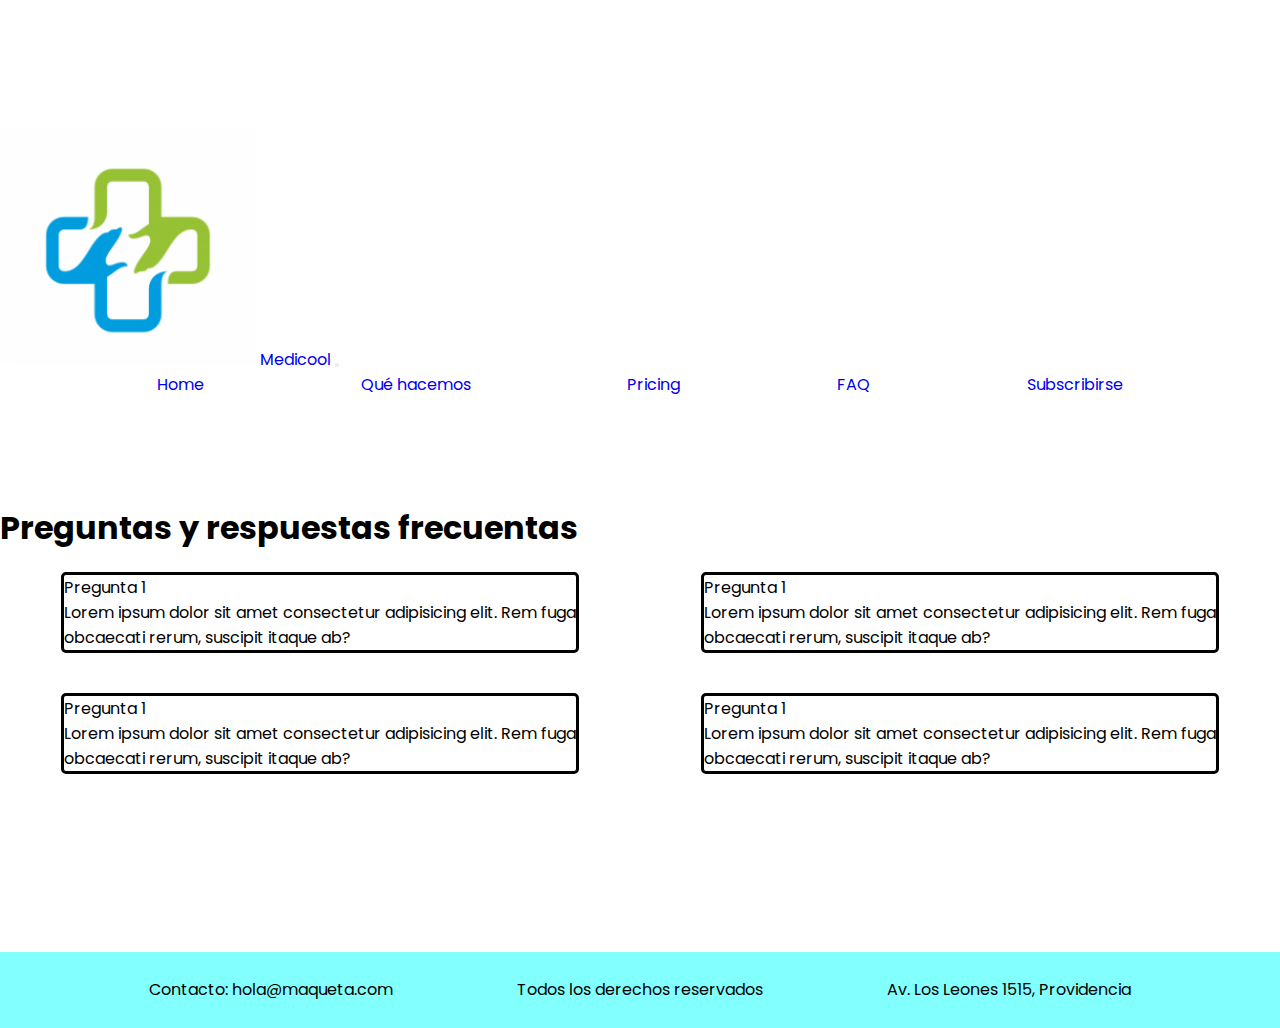
==== sections/faq.html @ ee6306c1 "index animado + media query" ====
<!DOCTYPE html>
<html lang="en">
<head>
    <meta charset="UTF-8">
    <meta http-equiv="X-UA-Compatible" content="IE=edge">
    <meta name="viewport" content="width=device-width, initial-scale=1">
    <link href="https://cdn.jsdelivr.net/npm/bootstrap@5.2.1/dist/css/bootstrap.min.css" rel="stylesheet" integrity="sha384-iYQeCzEYFbKjA/T2uDLTpkwGzCiq6soy8tYaI1GyVh/UjpbCx/TYkiZhlZB6+fzT" crossorigin="anonymous">
    <link rel="stylesheet" href="../css/style.css">
    <title>Medpro</title>
</head>
<body>
    <header>
        <nav class="navbar  navbar-expand-lg fixed-top">
            <div class="container">
              <a class="navbar-brand" href="#">
                <img class="logotipo" src="../img/logo.png" alt="logo" class="d-inline-block align-text-top">
                Medicool
              </a>

              <button class="navbar-toggler" type="button" data-bs-toggle="collapse" data-bs-target="#navbarNav" aria-controls="navbarNav" aria-expanded="false" aria-label="Toggle navigation">
                <span class="navbar-toggler-icon"></span>
              </button>

              <ul class="collapse navbar-collapse navbar-nav nav-fill" id="navbarNav">
                
                  <li class="nav-item">
                    <a class="nav-link" href="../index.html">Home</a>
                  </li>
                  <li class="nav-item">
                    <a class="nav-link" href="features.html">Qué hacemos</a>
                  </li>
                  <li class="nav-item">
                    <a class="nav-link" href="pricing.html">Pricing</a>
                  </li>
                  <li class="nav-item">
                    <a class="nav-link active" href="faq.html">FAQ</a>
                  </li>
                  <li class="nav-item">
                    <a class="nav-link" href="signup.html">Subscribirse</a>
                  </li>
                
              </ul>
            </div>
          </nav>
    </header>
    <main>
        <h1 class="titleLeft">Preguntas y respuestas frecuentas</h1>
        <section class="faqs">
            <div class="preguntas">
                <p>Pregunta 1</p>
                <p>Lorem ipsum dolor sit amet consectetur adipisicing elit. Rem fuga obcaecati rerum, suscipit itaque ab?</p>
            </div>
            <div class="preguntas">
                <p>Pregunta 1</p>
                <p>Lorem ipsum dolor sit amet consectetur adipisicing elit. Rem fuga obcaecati rerum, suscipit itaque ab?</p>
            </div>
            <div class="preguntas">
                <p>Pregunta 1</p>
                <p>Lorem ipsum dolor sit amet consectetur adipisicing elit. Rem fuga obcaecati rerum, suscipit itaque ab?</p>
            </div>
            <div class="preguntas">
                <p>Pregunta 1</p>
                <p>Lorem ipsum dolor sit amet consectetur adipisicing elit. Rem fuga obcaecati rerum, suscipit itaque ab?</p>
            </div>
        </section>

    </main>

    <footer>
        <p>Contacto: hola@maqueta.com</p>
        <p>Todos los derechos reservados</p>
        <p>Av. Los Leones 1515, Providencia</p>
    </footer>


    <script src="https://cdn.jsdelivr.net/npm/bootstrap@5.2.1/dist/js/bootstrap.bundle.min.js" integrity="sha384-u1OknCvxWvY5kfmNBILK2hRnQC3Pr17a+RTT6rIHI7NnikvbZlHgTPOOmMi466C8" crossorigin="anonymous"></script>
</body>
</html>
---- css/style.css ----
@import url('https://fonts.googleapis.com/css2?family=Poppins&display=swap');

*{
    margin: 0;
    padding: 0;
}

p{
    margin: 0;
    padding: 0;
}

/* GENERALES */
/* quitar estilo a los links */
a{
    text-decoration: none;
    font-family: 'Poppins', sans-serif;
}

/* aplica hover a los ítem del nav*/
li:hover{
    transform:scale(1.2); 
    transition-property: all;
    transition-duration:0.2s;
}



/* quitar viñeta a los ítems de lista */
li{
    list-style-type: none;
    font-family: 'Poppins', sans-serif;
}

/* flex sobre la lista */
ul{
    display: flex;
    flex-direction: row;
    justify-content: space-evenly;
}

/* ediciones al nav */
.navgin{
    background-color:white;
}


/* ajustar tamaño del logo del nav */
.logotipo{
    width: 20%; 
    height: 20%;
}


html, body{
    font-family: 'Poppins', sans-serif;
    min-height: 100vh;
    margin: 0;
    display: flex;
    flex-direction: column;
    justify-content: space-between;
    padding-top: 5%;

}

footer{
    background-color: rgba(0, 255, 255, 0.489);
    margin-top: 4%;
    padding: 2%;
    display: flex;
    flex-direction: row;
    justify-content: space-evenly;
    align-items: center;
}

/* Títulos h1 de páginas 
.titleLeft{
    margin-left: 150px;
}
*/

.tituloPrncipal{
    font-size: 4em;
}

/* INDEX / HOME */
/* nombrando áreas para el grid del home*/
.intro{
    width: 2fr;
    display: flex;
    flex-direction: column;
    justify-content: flex-start;
    font-family: 'Poppins', sans-serif;
    grid-area: intro;
}

.featuresList{
    width: 2fr;
    display: flex;
    flex-direction: column;
    justify-content: flex-start;
    grid-area: features;
}

/* grid sobre el home */
.home{
    display: grid;
    grid-template-areas: 
    "intro features"
    "intro features";
    margin: 0 15% 0 15%;
    gap: 10%;
    height: auto;
}

.bajadaHome{
    font-size: 1.5em;
    margin-bottom: 1em;
}

.botonSub{
    font-size: 1.5em;
    color: darkcyan;
}

/* estilos de los features del home */
.featureTitle{
    margin: 0px;
    font-size: 2em;
}

.featureParr{
    margin-top: 5%;
    margin-bottom: 15%;
    font-size: 1em;
}

/* animación del span */
.rotator:before{
    content: '';
    animation: animate 5s linear infinite;
    color: darkcyan
}

@keyframes animate{
    0%{
        content: 'hogar';
    }
    25%{
        content: 'celular';
    }
    50%{
        content: 'sofa';
    }
    75%{
        content: 'cama';
    }
    100%{
        content: 'tablet';
    }
}


/* FAQS */
.faqs{
    display: flex;
    flex-direction: row;
    flex-wrap: wrap;
    justify-content: space-around;
}

.preguntas{
    width: 40%;
    height: 1 fr;
    margin: 20px;
    border: 3px solid black;
    border-radius: 5px;
}




/* QUÉ HACEMOS, FEATURES */
.features{
    display: flex;
    flex-direction: row;
    justify-content: space-between;
    text-align: center;
    margin: 0px 100px 0px 100px;
}

.featureBox{
    padding: 20px;
    margin: 25px;
    background-color: rgba(0, 255, 255, 0.537);
    border-radius: 10px;
}




/* SIGN UP */

.signup{
    display: flex;
    flex-direction: row;
    justify-content: center;

}

.formulario{
    background-color: rgba(0, 255, 255, 0.422);
}

.iphone{
    height: 70%;
    width: 20%;
}




/* PRECIOS */

.precios{
    display: flex;
    flex-direction: row;
    justify-content: space-evenly;
    margin: 25px;
}

.preciosBox{
    background-color: rgba(0, 255, 255, 0.469);
    padding: 20px;
    margin: 25px;
    border-radius: 10px;

}



/* MEDIA QUERIES */
@media (max-width: 900px) {
    .home{
        display: grid;
        grid-template-areas: 
        "intro"
        "features";
        gap: 7%;
    }

    .featureParr{
        margin-top: 5%;
        margin-bottom: 5%;
        font-size: 1em;
    }
}
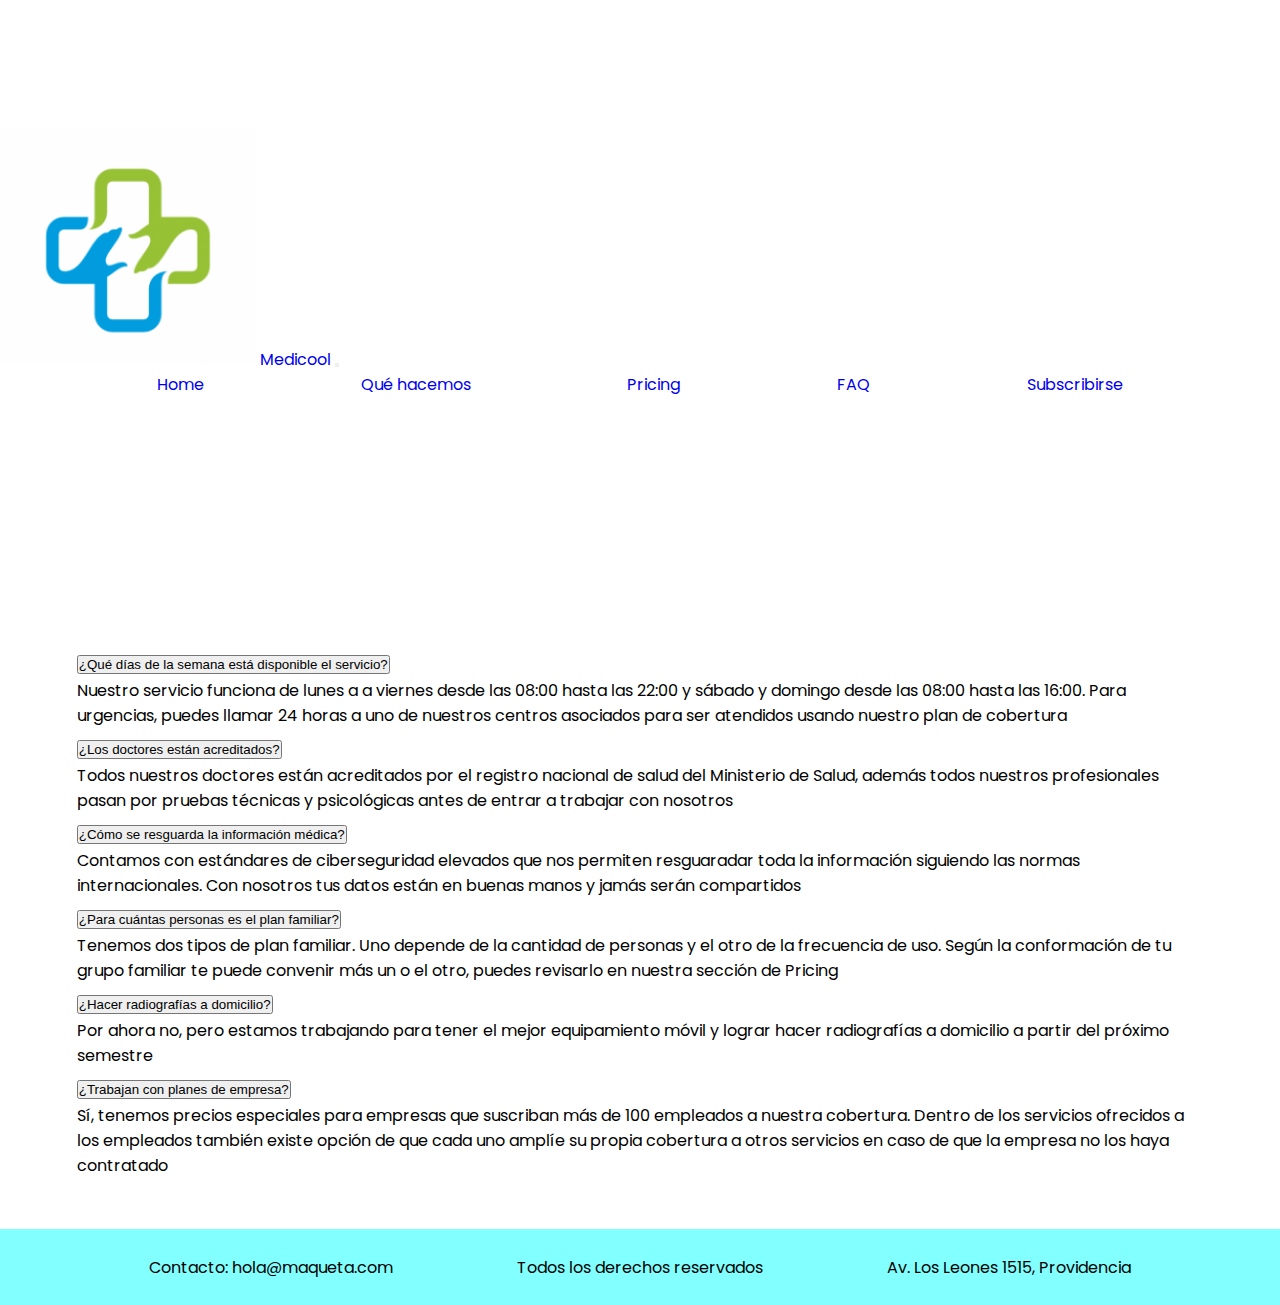
==== commit b5bfd8ff: "FAQ con boots responsive" ====
--- a/sections/faq.html
+++ b/sections/faq.html
@@ -1,66 +1,161 @@
 <!DOCTYPE html>
 <html lang="en">
+
 <head>
     <meta charset="UTF-8">
     <meta http-equiv="X-UA-Compatible" content="IE=edge">
     <meta name="viewport" content="width=device-width, initial-scale=1">
-    <link href="https://cdn.jsdelivr.net/npm/bootstrap@5.2.1/dist/css/bootstrap.min.css" rel="stylesheet" integrity="sha384-iYQeCzEYFbKjA/T2uDLTpkwGzCiq6soy8tYaI1GyVh/UjpbCx/TYkiZhlZB6+fzT" crossorigin="anonymous">
+    
+    <link href="https://cdn.jsdelivr.net/npm/bootstrap@5.2.1/dist/css/bootstrap.min.css" rel="stylesheet"
+        integrity="sha384-iYQeCzEYFbKjA/T2uDLTpkwGzCiq6soy8tYaI1GyVh/UjpbCx/TYkiZhlZB6+fzT" crossorigin="anonymous">
+    <link href="https://unpkg.com/aos@2.3.1/dist/aos.css" rel="stylesheet">
+    <script src="https://unpkg.com/aos@2.3.1/dist/aos.js"></script>  
     <link rel="stylesheet" href="../css/style.css">
     <title>Medpro</title>
 </head>
+
 <body>
+    
     <header>
         <nav class="navbar  navbar-expand-lg fixed-top">
             <div class="container">
-              <a class="navbar-brand" href="#">
-                <img class="logotipo" src="../img/logo.png" alt="logo" class="d-inline-block align-text-top">
-                Medicool
-              </a>
+                <a class="navbar-brand" href="#">
+                    <img class="logotipo" src="../img/logo.png" alt="logo" class="d-inline-block align-text-top">
+                    Medicool
+                </a>
 
-              <button class="navbar-toggler" type="button" data-bs-toggle="collapse" data-bs-target="#navbarNav" aria-controls="navbarNav" aria-expanded="false" aria-label="Toggle navigation">
-                <span class="navbar-toggler-icon"></span>
-              </button>
+                <button class="navbar-toggler" type="button" data-bs-toggle="collapse" data-bs-target="#navbarNav"
+                    aria-controls="navbarNav" aria-expanded="false" aria-label="Toggle navigation">
+                    <span class="navbar-toggler-icon"></span>
+                </button>
 
-              <ul class="collapse navbar-collapse navbar-nav nav-fill" id="navbarNav">
-                
-                  <li class="nav-item">
-                    <a class="nav-link" href="../index.html">Home</a>
-                  </li>
-                  <li class="nav-item">
-                    <a class="nav-link" href="features.html">Qué hacemos</a>
-                  </li>
-                  <li class="nav-item">
-                    <a class="nav-link" href="pricing.html">Pricing</a>
-                  </li>
-                  <li class="nav-item">
-                    <a class="nav-link active" href="faq.html">FAQ</a>
-                  </li>
-                  <li class="nav-item">
-                    <a class="nav-link" href="signup.html">Subscribirse</a>
-                  </li>
-                
-              </ul>
+                <ul class="collapse navbar-collapse navbar-nav nav-fill" id="navbarNav">
+
+                    <li class="nav-item">
+                        <a class="nav-link" href="../index.html">Home</a>
+                    </li>
+                    <li class="nav-item">
+                        <a class="nav-link" href="features.html">Qué hacemos</a>
+                    </li>
+                    <li class="nav-item">
+                        <a class="nav-link" href="pricing.html">Pricing</a>
+                    </li>
+                    <li class="nav-item">
+                        <a class="nav-link active" href="faq.html">FAQ</a>
+                    </li>
+                    <li class="nav-item">
+                        <a class="nav-link" href="signup.html">Subscribirse</a>
+                    </li>
+
+                </ul>
             </div>
-          </nav>
+        </nav>
     </header>
-    <main>
-        <h1 class="titleLeft">Preguntas y respuestas frecuentas</h1>
-        <section class="faqs">
-            <div class="preguntas">
-                <p>Pregunta 1</p>
-                <p>Lorem ipsum dolor sit amet consectetur adipisicing elit. Rem fuga obcaecati rerum, suscipit itaque ab?</p>
-            </div>
-            <div class="preguntas">
-                <p>Pregunta 1</p>
-                <p>Lorem ipsum dolor sit amet consectetur adipisicing elit. Rem fuga obcaecati rerum, suscipit itaque ab?</p>
-            </div>
-            <div class="preguntas">
-                <p>Pregunta 1</p>
-                <p>Lorem ipsum dolor sit amet consectetur adipisicing elit. Rem fuga obcaecati rerum, suscipit itaque ab?</p>
-            </div>
-            <div class="preguntas">
-                <p>Pregunta 1</p>
-                <p>Lorem ipsum dolor sit amet consectetur adipisicing elit. Rem fuga obcaecati rerum, suscipit itaque ab?</p>
+
+
+
+
+    <main class="container faqMargin">
+        <h1 class="tituloPrincipal" data-aos="zoom-out-left">Preguntas y respuestas frecuentas</h1>
+        <section class="faqs" >
+            <div class="col">
+                <div class="row">
+
+                    <!-- Columna Izquierda -->
+                    <div class="accordion col-lg-6 col-md-6 col-sm-6" id="accordionExample">
+
+                        <div class="accordion-item">
+                            <h2 class="accordion-header" id="headingOne">
+                                <button class="accordion-button" type="button" data-bs-toggle="collapse"
+                                    data-bs-target="#collapseOne" aria-expanded="false" aria-controls="collapseOne">
+                                    ¿Qué días de la semana está disponible el servicio?
+                                </button>
+                            </h2>
+                            <div id="collapseOne" class="accordion-collapse collapse show" aria-labelledby="headingOne">
+                                <div class="accordion-body">
+                                    Nuestro servicio funciona de lunes a a viernes desde las 08:00 hasta las 22:00 y sábado y domingo desde las 08:00 hasta las 16:00. Para urgencias, puedes llamar 24 horas a uno de nuestros centros asociados para ser atendidos usando nuestro plan de cobertura
+                                </div>
+                            </div>
+                        </div>
+
+
+                        <div class="accordion-item">
+                            <h2 class="accordion-header" id="headingTwo">
+                                <button class="accordion-button collapsed" type="button" data-bs-toggle="collapse"
+                                    data-bs-target="#collapseTwo" aria-expanded="false" aria-controls="collapseTwo">
+                                    ¿Los doctores están acreditados?
+                                </button>
+                            </h2>
+                            <div id="collapseTwo" class="accordion-collapse collapse" aria-labelledby="headingTwo">
+                                <div class="accordion-body">
+                                    Todos nuestros doctores están acreditados por el registro nacional de salud del Ministerio de Salud, además todos nuestros profesionales pasan por pruebas técnicas y psicológicas antes de entrar a trabajar con nosotros
+                                </div>
+                            </div>
+                        </div>
+
+
+                        <div class="accordion-item">
+                            <h2 class="accordion-header" id="headingThree">
+                                <button class="accordion-button collapsed" type="button" data-bs-toggle="collapse"
+                                    data-bs-target="#collapseThree" aria-expanded="false" aria-controls="collapseThree">
+                                    ¿Cómo se resguarda la información médica?
+                                </button>
+                            </h2>
+                            <div id="collapseThree" class="accordion-collapse collapse" aria-labelledby="headingThree">
+                                <div class="accordion-body">
+                                    Contamos con estándares de ciberseguridad elevados que nos permiten resguaradar toda la información siguiendo las normas internacionales. Con nosotros tus datos están en buenas manos y jamás serán compartidos
+                                </div>
+                            </div>
+                        </div>
+                    </div>
+
+                    <!-- COLUMNA DERECHA -->
+                    <div class="accordion col-lg-6 col-md-6 col-sm-6" id="accordionExample">
+
+                        <div class="accordion-item">
+                            <h2 class="accordion-header" id="headingFour">
+                                <button class="accordion-button" type="button" data-bs-toggle="collapse"
+                                    data-bs-target="#collapseFour" aria-expanded="false" aria-controls="collapseFour">
+                                    ¿Para cuántas personas es el plan familiar?
+                                </button>
+                            </h2>
+                            <div id="collapseFour" class="accordion-collapse collapse show" aria-labelledby="headingFour">
+                                <div class="accordion-body">
+                                    Tenemos dos tipos de plan familiar. Uno depende de la cantidad de personas y el otro de la frecuencia de uso. Según la conformación de tu grupo familiar te puede convenir más un o el otro, puedes revisarlo en nuestra sección de Pricing
+                                </div>
+                            </div>
+                        </div>
+
+                        <div class="accordion-item">
+                            <h2 class="accordion-header" id="headingFive">
+                                <button class="accordion-button collapsed" type="button" data-bs-toggle="collapse"
+                                    data-bs-target="#collapseFive" aria-expanded="false" aria-controls="collapseFive">
+                                    ¿Hacer radiografías a domicilio?
+                                </button>
+                            </h2>
+                            <div id="collapseFive" class="accordion-collapse collapse" aria-labelledby="headingFive">
+                                <div class="accordion-body">
+                                    Por ahora no, pero estamos trabajando para tener el mejor equipamiento móvil y lograr hacer radiografías a domicilio a partir del próximo semestre
+                                </div>
+                            </div>
+                        </div>
+                        <div class="accordion-item">
+                            <h2 class="accordion-header" id="headingSix">
+                                <button class="accordion-button collapsed" type="button" data-bs-toggle="collapse"
+                                    data-bs-target="#collapseSix" aria-expanded="false" aria-controls="collapseSix">
+                                    ¿Trabajan con planes de empresa?
+                                </button>
+                            </h2>
+                            <div id="collapseSix" class="accordion-collapse collapse" aria-labelledby="headingSix">
+                                <div class="accordion-body">
+                                    Sí, tenemos precios especiales para empresas que suscriban más de 100 empleados a nuestra cobertura. Dentro de los servicios ofrecidos a los empleados también existe opción de que cada uno amplíe su propia cobertura a otros servicios en caso de que la empresa no los haya contratado
+                                </div>
+                            </div>
+                        </div>
+                    </div>
+                    
+                </div>
+
             </div>
         </section>
 
@@ -73,6 +168,10 @@
     </footer>
 
 
-    <script src="https://cdn.jsdelivr.net/npm/bootstrap@5.2.1/dist/js/bootstrap.bundle.min.js" integrity="sha384-u1OknCvxWvY5kfmNBILK2hRnQC3Pr17a+RTT6rIHI7NnikvbZlHgTPOOmMi466C8" crossorigin="anonymous"></script>
+    <script src="https://cdn.jsdelivr.net/npm/bootstrap@5.2.1/dist/js/bootstrap.bundle.min.js"
+        integrity="sha384-u1OknCvxWvY5kfmNBILK2hRnQC3Pr17a+RTT6rIHI7NnikvbZlHgTPOOmMi466C8"
+        crossorigin="anonymous"></script>
+    
 </body>
+
 </html>--- a/css/style.css
+++ b/css/style.css
@@ -80,7 +80,7 @@
 }
 */
 
-.tituloPrncipal{
+.tituloPrincipal{
     font-size: 4em;
 }
 
@@ -168,8 +168,16 @@
     flex-direction: row;
     flex-wrap: wrap;
     justify-content: space-around;
-}
-
+    margin-top: 5%;
+}
+
+.faqMargin{
+    padding-left: 6%;
+    padding-right: 6%;
+}
+
+
+/*  Antiguo formato de preguntas
 .preguntas{
     width: 40%;
     height: 1 fr;
@@ -177,7 +185,7 @@
     border: 3px solid black;
     border-radius: 5px;
 }
-
+*/
 
 
 
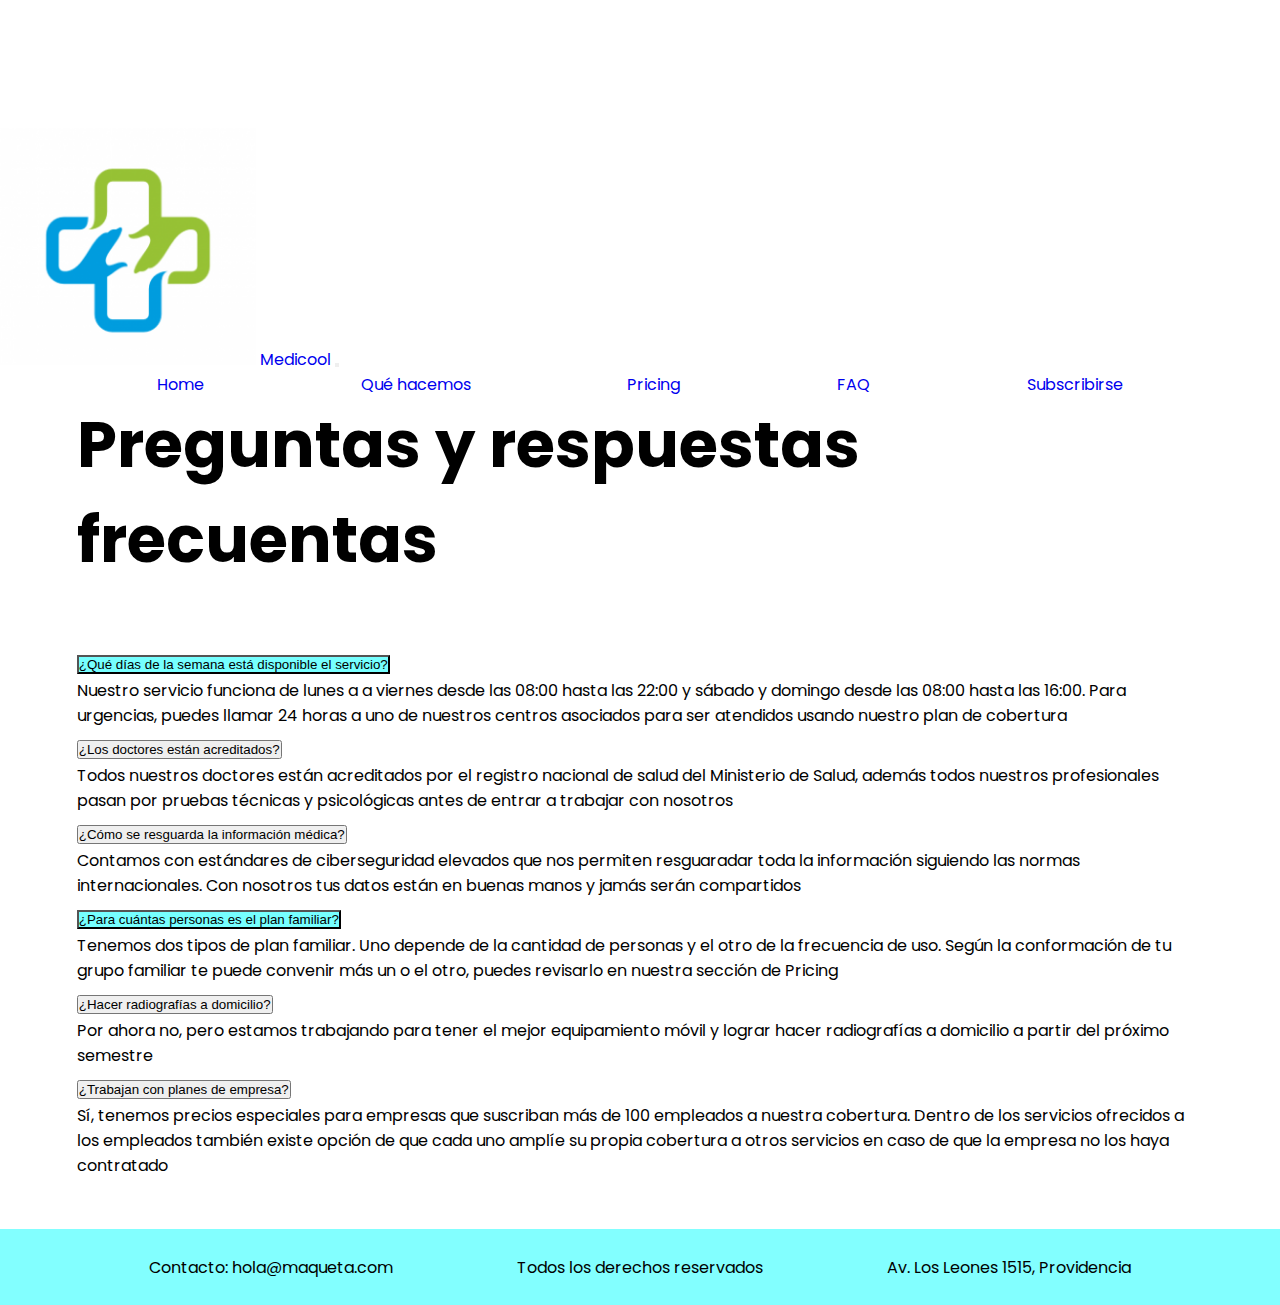
==== commit b4bef79f: "index y faq listos" ====
--- a/sections/faq.html
+++ b/sections/faq.html
@@ -56,7 +56,7 @@
 
 
     <main class="container faqMargin">
-        <h1 class="tituloPrincipal" data-aos="zoom-out-left">Preguntas y respuestas frecuentas</h1>
+        <h1 class="tituloPrincipal">Preguntas y respuestas frecuentas</h1>
         <section class="faqs" >
             <div class="col">
                 <div class="row">
--- a/css/style.css
+++ b/css/style.css
@@ -177,6 +177,19 @@
 }
 
 
+.accordion-button{
+    color: black;
+}
+
+.accordion-button:not(.collapsed) {
+    background-color: rgba(0, 255, 255, 0.537);
+    color: black;
+}
+
+.accordion-button:focus {
+    border-color: rgba(0, 255, 255, 0.537);
+}
+
 /*  Antiguo formato de preguntas
 .preguntas{
     width: 40%;
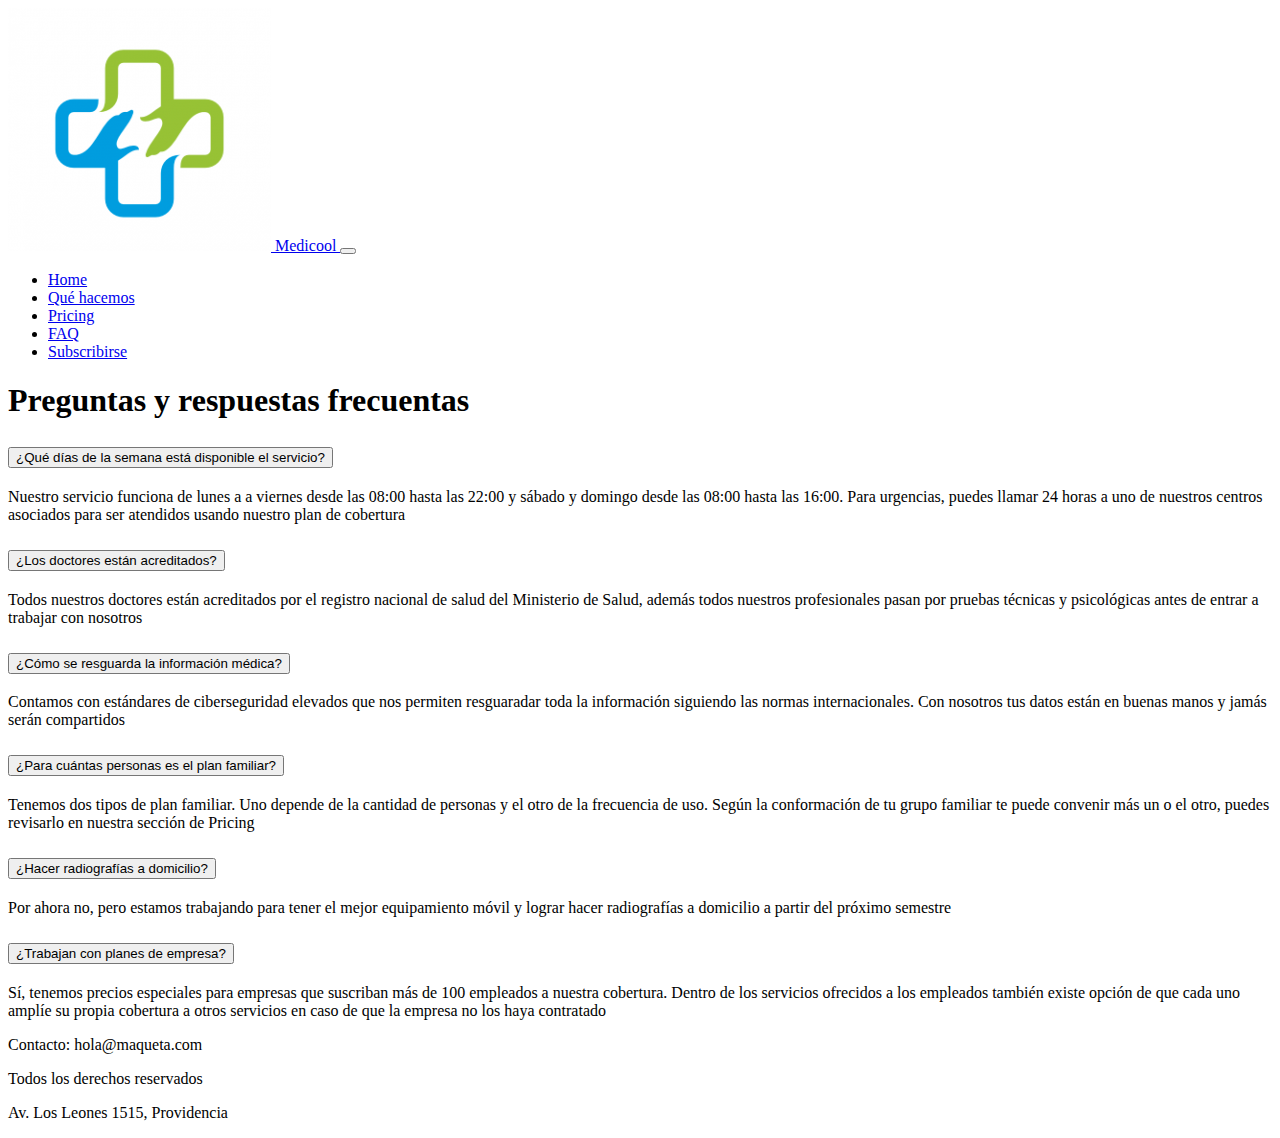
==== commit b119629d: "inicio sass" ====
--- a/sections/faq.html
+++ b/sections/faq.html
@@ -10,7 +10,7 @@
         integrity="sha384-iYQeCzEYFbKjA/T2uDLTpkwGzCiq6soy8tYaI1GyVh/UjpbCx/TYkiZhlZB6+fzT" crossorigin="anonymous">
     <link href="https://unpkg.com/aos@2.3.1/dist/aos.css" rel="stylesheet">
     <script src="https://unpkg.com/aos@2.3.1/dist/aos.js"></script>  
-    <link rel="stylesheet" href="../css/style.css">
+    <link rel="stylesheet" href="../css/estilos.css">
     <title>Medpro</title>
 </head>
 
--- a/css/estilos.css
+++ b/css/estilos.css
@@ -0,0 +1 @@
+/*# sourceMappingURL=estilos.css.map */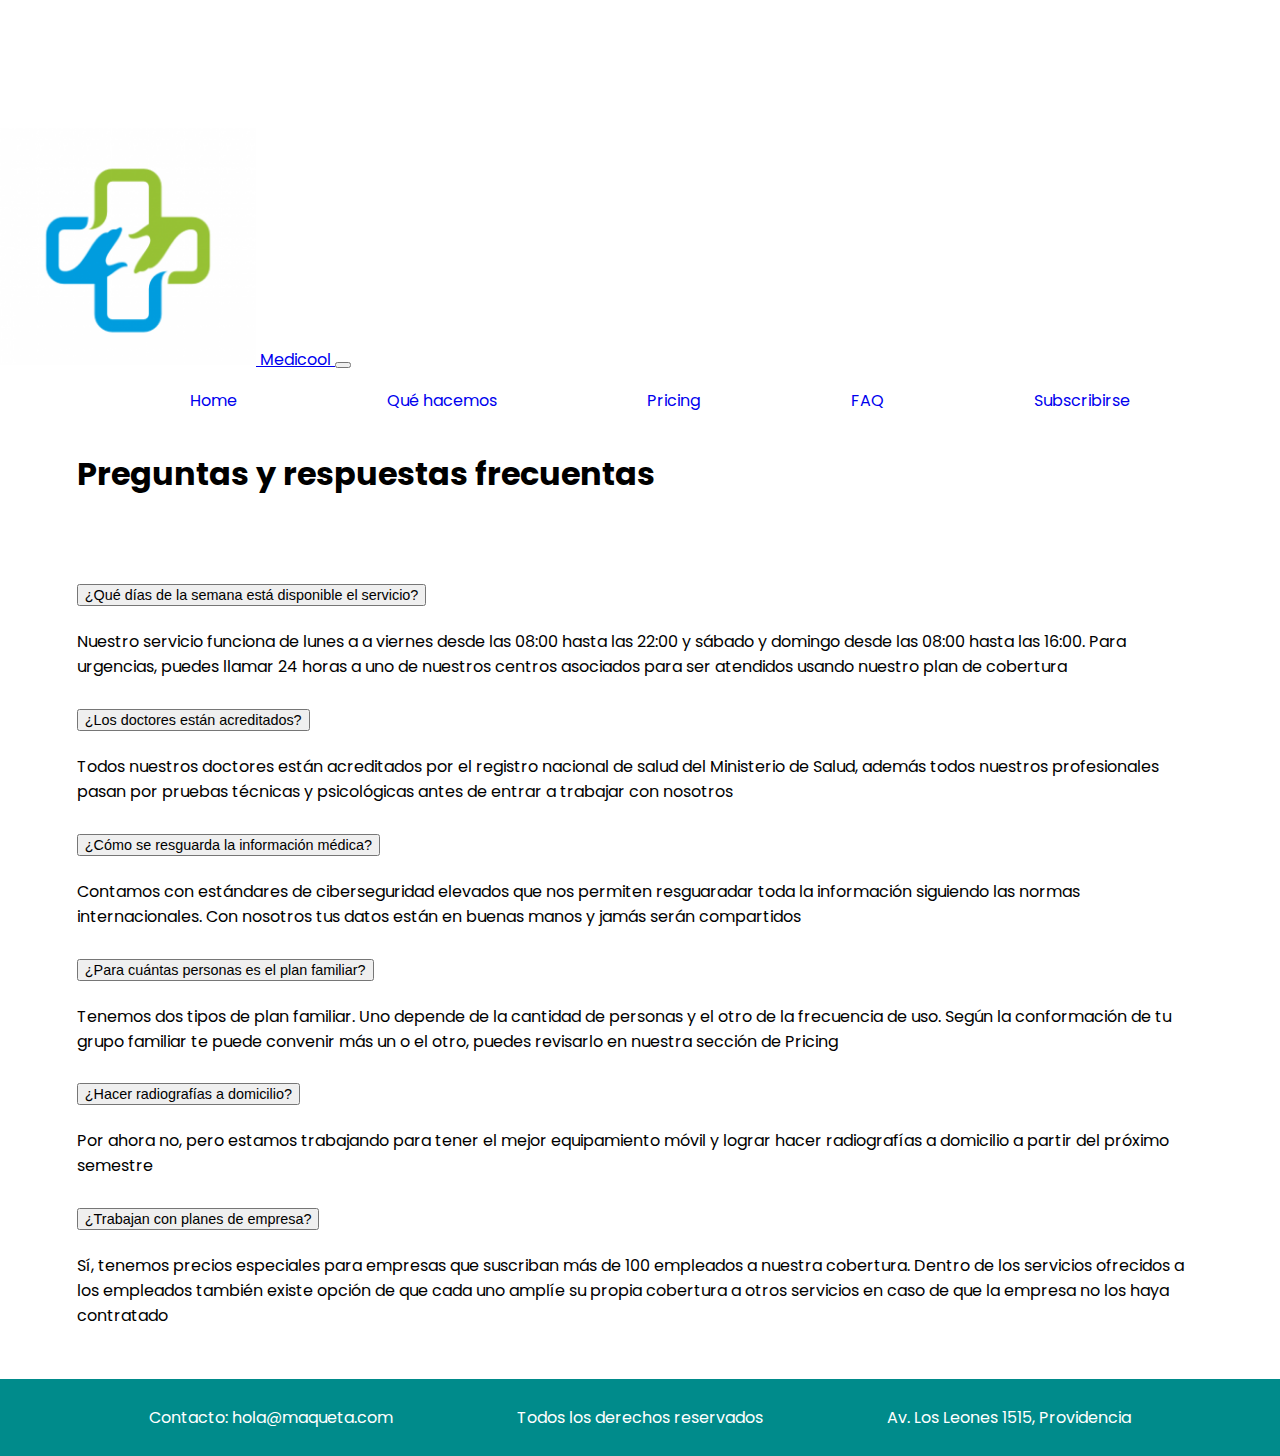
==== commit 3ede51dc: "index listo" ====
--- a/sections/faq.html
+++ b/sections/faq.html
@@ -56,7 +56,7 @@
 
 
     <main class="container faqMargin">
-        <h1 class="tituloPrincipal">Preguntas y respuestas frecuentas</h1>
+        <h1>Preguntas y respuestas frecuentas</h1>
         <section class="faqs" >
             <div class="col">
                 <div class="row">
@@ -66,12 +66,12 @@
 
                         <div class="accordion-item">
                             <h2 class="accordion-header" id="headingOne">
-                                <button class="accordion-button" type="button" data-bs-toggle="collapse"
+                                <button class="accordion-button collapsed" type="button" data-bs-toggle="collapse"
                                     data-bs-target="#collapseOne" aria-expanded="false" aria-controls="collapseOne">
                                     ¿Qué días de la semana está disponible el servicio?
                                 </button>
                             </h2>
-                            <div id="collapseOne" class="accordion-collapse collapse show" aria-labelledby="headingOne">
+                            <div id="collapseOne" class="accordion-collapse collapse" aria-labelledby="headingOne">
                                 <div class="accordion-body">
                                     Nuestro servicio funciona de lunes a a viernes desde las 08:00 hasta las 22:00 y sábado y domingo desde las 08:00 hasta las 16:00. Para urgencias, puedes llamar 24 horas a uno de nuestros centros asociados para ser atendidos usando nuestro plan de cobertura
                                 </div>
@@ -114,12 +114,12 @@
 
                         <div class="accordion-item">
                             <h2 class="accordion-header" id="headingFour">
-                                <button class="accordion-button" type="button" data-bs-toggle="collapse"
+                                <button class="accordion-button collapsed" type="button" data-bs-toggle="collapse"
                                     data-bs-target="#collapseFour" aria-expanded="false" aria-controls="collapseFour">
                                     ¿Para cuántas personas es el plan familiar?
                                 </button>
                             </h2>
-                            <div id="collapseFour" class="accordion-collapse collapse show" aria-labelledby="headingFour">
+                            <div id="collapseFour" class="accordion-collapse collapse" aria-labelledby="headingFour">
                                 <div class="accordion-body">
                                     Tenemos dos tipos de plan familiar. Uno depende de la cantidad de personas y el otro de la frecuencia de uso. Según la conformación de tu grupo familiar te puede convenir más un o el otro, puedes revisarlo en nuestra sección de Pricing
                                 </div>
--- a/css/estilos.css
+++ b/css/estilos.css
@@ -1 +1,273 @@
-/*# sourceMappingURL=estilos.css.map */+@charset "UTF-8";
+@import url("https://fonts.googleapis.com/css2?family=Poppins&display=swap");
+* p {
+  margin: 0;
+  padding: 0;
+}
+
+html, body {
+  font-family: "Poppins", sans-serif;
+  min-height: 100vh;
+  margin: 0;
+  display: flex;
+  flex-direction: column;
+  justify-content: space-between;
+  padding-top: 5%;
+}
+
+nav {
+  background-color: white;
+  /* flex sobre la lista */
+}
+nav ul {
+  display: flex;
+  flex-direction: row;
+  justify-content: space-evenly;
+  /* quitar viñeta a los ítems de lista */
+}
+nav ul li {
+  list-style-type: none;
+  /* quitar estilo a los links */
+}
+nav ul li:hover {
+  transform: scale(1.2);
+  transition-property: all;
+  transition-duration: 0.2s;
+}
+nav ul li a {
+  text-decoration: none;
+}
+
+/* ajustar tamaño del logo del nav */
+.logotipo {
+  width: 20%;
+  height: 20%;
+}
+
+footer {
+  background-color: darkcyan;
+  color: white;
+  margin-top: 4%;
+  padding: 2%;
+  display: flex;
+  flex-direction: row;
+  justify-content: space-evenly;
+  align-items: center;
+}
+
+/* MEDIA QUERIES */
+@media (max-width: 576px) {
+  footer {
+    display: flex;
+    flex-direction: column;
+    justify-content: flex-start;
+    font-size: 0.6em;
+  }
+}
+/* INDEX / HOME */
+/* nombrando áreas para el grid del home*/
+/* grid sobre el home */
+.home {
+  display: grid;
+  grid-template-areas: "intro features" "intro features";
+  margin: 0 10% 0 10%;
+  gap: 10%;
+  height: auto;
+}
+.home .intro {
+  width: 2fr;
+  display: flex;
+  flex-direction: column;
+  justify-content: flex-start;
+  grid-area: intro;
+}
+.home .intro h1 {
+  font-size: 3em;
+  /* animación del span */
+}
+.home .intro h1 .rotator:before {
+  content: "";
+  -webkit-animation: rotator 5s linear infinite;
+          animation: rotator 5s linear infinite;
+  color: darkcyan;
+}
+@-webkit-keyframes rotator {
+  0% {
+    content: "hogar";
+  }
+  25% {
+    content: "celular";
+  }
+  50% {
+    content: "sofa";
+  }
+  75% {
+    content: "cama";
+  }
+  100% {
+    content: "tablet";
+  }
+}
+@keyframes rotator {
+  0% {
+    content: "hogar";
+  }
+  25% {
+    content: "celular";
+  }
+  50% {
+    content: "sofa";
+  }
+  75% {
+    content: "cama";
+  }
+  100% {
+    content: "tablet";
+  }
+}
+.home .intro .bajadaHome {
+  font-size: 1.5em;
+  margin-bottom: 1em;
+  color: rgb(36, 36, 36);
+}
+.home .intro .botonSub {
+  font-size: 1.5em;
+  background-color: darkcyan;
+  color: white;
+  width: -webkit-fit-content;
+  width: -moz-fit-content;
+  width: fit-content;
+}
+.home .featuresList {
+  width: 2fr;
+  display: flex;
+  flex-direction: column;
+  justify-content: flex-start;
+  grid-area: features;
+  /* estilos de los features del home */
+}
+.home .featuresList .featureTitle {
+  margin: 0px;
+  font-size: 1.5em;
+}
+.home .featuresList .featureParr {
+  margin-top: 5%;
+  margin-bottom: 15%;
+  font-size: 1em;
+  color: rgb(36, 36, 36);
+}
+
+/* MEDIA QUERIES */
+@media (max-width: 576px) {
+  .navbar > .container {
+    flex-wrap: nowrap;
+  }
+  .home {
+    margin: 6rem 5% 0 5%;
+    display: grid;
+    grid-template-areas: "intro" "features";
+    gap: 7%;
+  }
+  .home .intro h1 {
+    font-size: 1.5em;
+  }
+  .home .intro .bajadaHome {
+    font-size: 1em;
+  }
+  .home .intro .botonSub {
+    font-size: 1em;
+    width: -webkit-fit-content;
+    width: -moz-fit-content;
+    width: fit-content;
+  }
+  .home .featuresList {
+    text-align: center;
+    margin-bottom: 3rem;
+  }
+  .home .featuresList .featureTitle {
+    font-size: 1em;
+  }
+  .home .featuresList .featureParr {
+    margin-top: 2%;
+    font-size: 0.75em;
+  }
+}
+/* FAQS */
+.faqMargin {
+  padding-left: 6%;
+  padding-right: 6%;
+}
+.faqMargin .faqs {
+  display: flex;
+  flex-direction: row;
+  flex-wrap: wrap;
+  justify-content: space-around;
+  margin-top: 5%;
+}
+.faqMargin .faqs h1 {
+  font-size: 3em;
+}
+
+.accordion-item h2 button {
+  font-size: 0.6em;
+}
+
+.accordion-button {
+  color: black;
+}
+
+.accordion-button:not(.collapsed) {
+  background-color: darkcyan;
+  color: white;
+}
+
+.accordion-button:focus {
+  border-color: darkcyan;
+}
+
+/* SIGN UP */
+.signup {
+  display: flex;
+  flex-direction: row;
+  justify-content: center;
+}
+
+.formulario {
+  background-color: rgba(0, 255, 255, 0.422);
+}
+
+.iphone {
+  height: 70%;
+  width: 20%;
+}
+
+/* PRECIOS */
+.precios {
+  display: flex;
+  flex-direction: row;
+  justify-content: space-evenly;
+  margin: 25px;
+}
+
+.preciosBox {
+  background-color: rgba(0, 255, 255, 0.469);
+  padding: 20px;
+  margin: 25px;
+  border-radius: 10px;
+}
+
+/* QUÉ HACEMOS, FEATURES */
+.features {
+  display: flex;
+  flex-direction: row;
+  justify-content: space-between;
+  text-align: center;
+  margin: 0px 100px 0px 100px;
+}
+
+.featureBox {
+  padding: 20px;
+  margin: 25px;
+  background-color: rgba(0, 255, 255, 0.537);
+  border-radius: 10px;
+}/*# sourceMappingURL=estilos.css.map */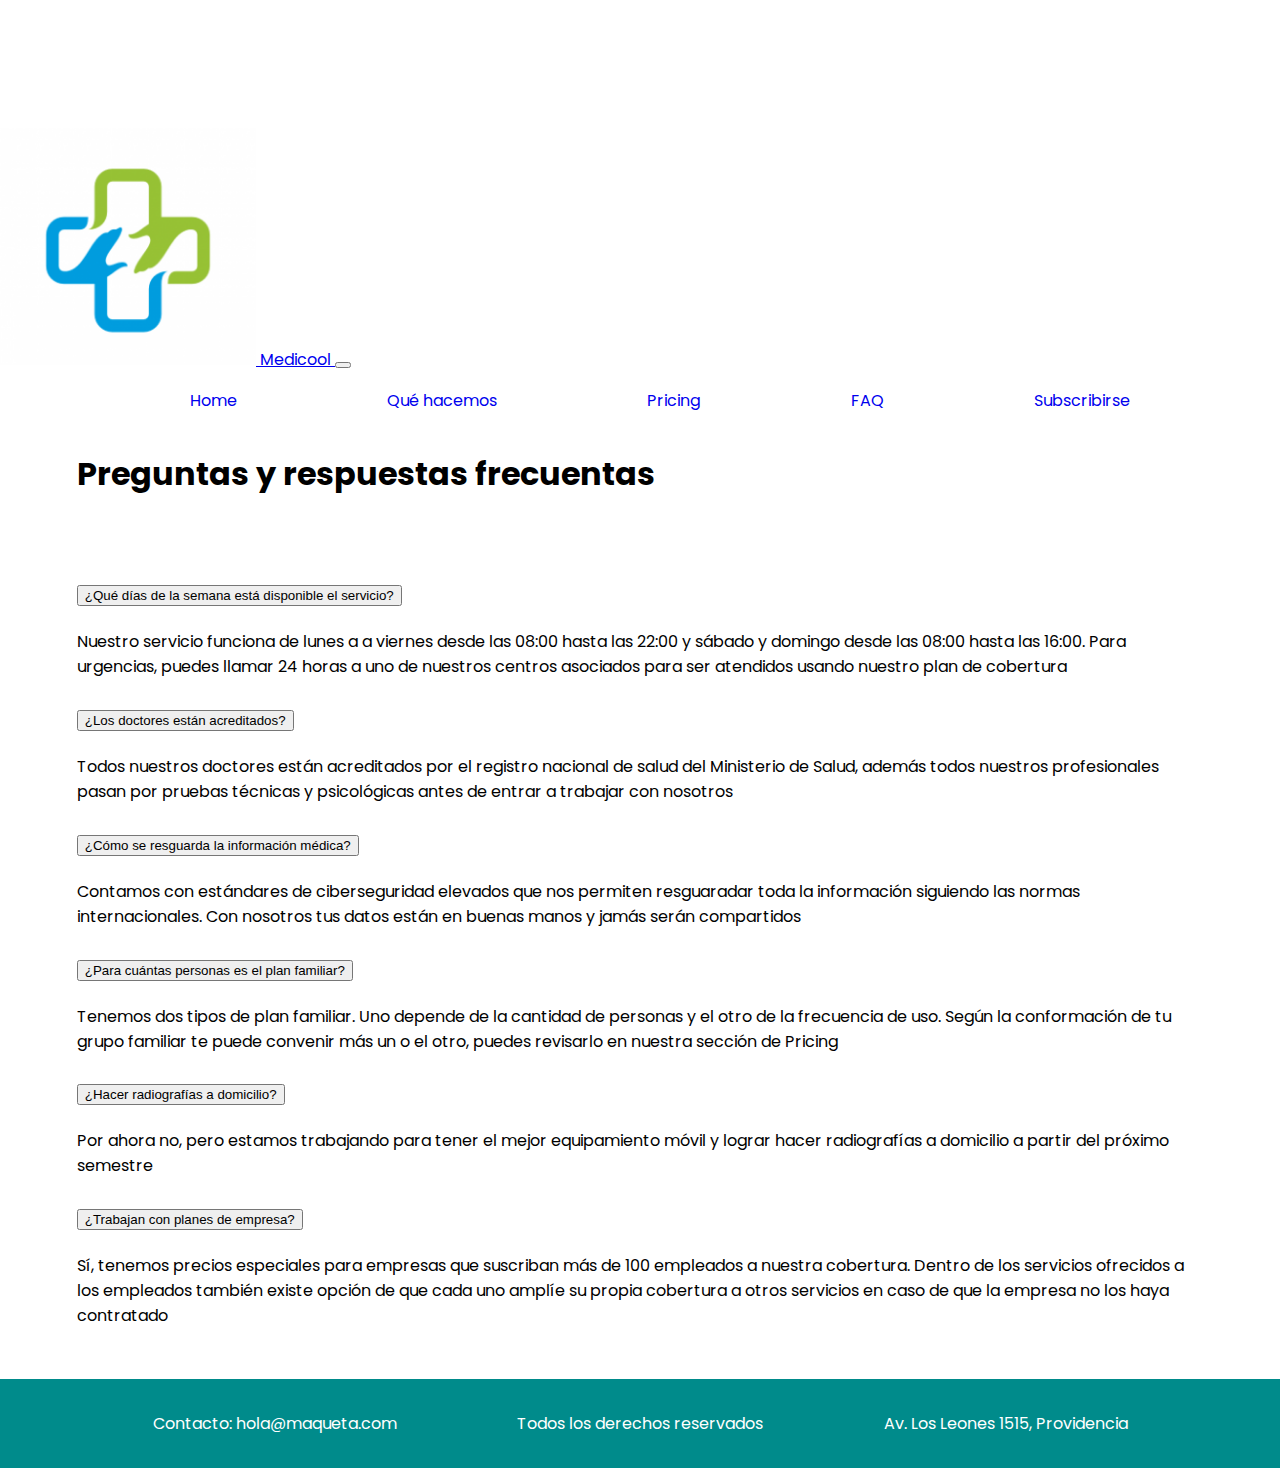
==== commit 670d0e4c: "todo listo" ====
--- a/sections/faq.html
+++ b/sections/faq.html
@@ -11,7 +11,7 @@
     <link href="https://unpkg.com/aos@2.3.1/dist/aos.css" rel="stylesheet">
     <script src="https://unpkg.com/aos@2.3.1/dist/aos.js"></script>  
     <link rel="stylesheet" href="../css/estilos.css">
-    <title>Medpro</title>
+    <title>Medicool</title>
 </head>
 
 <body>
--- a/css/estilos.css
+++ b/css/estilos.css
@@ -48,7 +48,7 @@
   background-color: darkcyan;
   color: white;
   margin-top: 4%;
-  padding: 2%;
+  padding: 2.5%;
   display: flex;
   flex-direction: row;
   justify-content: space-evenly;
@@ -60,7 +60,7 @@
   footer {
     display: flex;
     flex-direction: column;
-    justify-content: flex-start;
+    justify-content: space-around;
     font-size: 0.6em;
   }
 }
@@ -78,7 +78,7 @@
   width: 2fr;
   display: flex;
   flex-direction: column;
-  justify-content: flex-start;
+  justify-content: space-around;
   grid-area: intro;
 }
 .home .intro h1 {
@@ -137,12 +137,13 @@
   width: -webkit-fit-content;
   width: -moz-fit-content;
   width: fit-content;
+  border: none;
 }
 .home .featuresList {
   width: 2fr;
   display: flex;
   flex-direction: column;
-  justify-content: flex-start;
+  justify-content: space-around;
   grid-area: features;
   /* estilos de los features del home */
 }
@@ -157,7 +158,6 @@
   color: rgb(36, 36, 36);
 }
 
-/* MEDIA QUERIES */
 @media (max-width: 576px) {
   .navbar > .container {
     flex-wrap: nowrap;
@@ -190,6 +190,16 @@
   .home .featuresList .featureParr {
     margin-top: 2%;
     font-size: 0.75em;
+    padding: 0 3rem 0 3rem;
+    text-align: justify;
+  }
+}
+@media (min-width: 576px) and (max-width: 1024px) {
+  .navbar > .container {
+    flex-wrap: nowrap;
+  }
+  .home {
+    margin: 3rem 5% 0 5%;
   }
 }
 /* FAQS */
@@ -209,7 +219,7 @@
 }
 
 .accordion-item h2 button {
-  font-size: 0.6em;
+  color: black;
 }
 
 .accordion-button {
@@ -227,47 +237,92 @@
 
 /* SIGN UP */
 .signup {
-  display: flex;
-  flex-direction: row;
-  justify-content: center;
-}
-
-.formulario {
-  background-color: rgba(0, 255, 255, 0.422);
-}
-
-.iphone {
-  height: 70%;
-  width: 20%;
-}
-
+  width: 70%;
+}
+.signup h1 {
+  font-size: 3em;
+}
+.signup .register {
+  background-color: darkcyan;
+  color: white;
+  font-size: 1em;
+  border: none;
+  width: 25%;
+}
+.signup .boton-formulario {
+  border: solid 2px darkcyan;
+  color: darkcyan;
+  width: auto;
+}
+
+@media (max-width: 690px) {
+  .signup {
+    margin-top: 3rem;
+  }
+  .signup h1 {
+    font-size: 1.5em;
+  }
+}
 /* PRECIOS */
-.precios {
-  display: flex;
-  flex-direction: row;
-  justify-content: space-evenly;
-  margin: 25px;
-}
-
-.preciosBox {
-  background-color: rgba(0, 255, 255, 0.469);
-  padding: 20px;
-  margin: 25px;
+.precios h1 {
+  font-size: 3em;
+}
+.precios p {
+  font-size: 1.5em;
+}
+.precios .precios-box {
+  background-color: darkcyan;
+  color: white;
+}
+.precios .precios-text {
+  font-size: 1.5em;
+}
+
+@media (max-width: 980px) {
+  .precios {
+    margin-top: 3rem;
+  }
+}
+/* QUÉ HACEMOS, FEATURES */
+.features h1 {
+  font-size: 3em;
+}
+.features .mb-5 {
+  font-size: 1.5em;
+}
+.features .featureBox {
   border-radius: 10px;
 }
-
-/* QUÉ HACEMOS, FEATURES */
-.features {
-  display: flex;
-  flex-direction: row;
-  justify-content: space-between;
-  text-align: center;
-  margin: 0px 100px 0px 100px;
-}
-
-.featureBox {
-  padding: 20px;
-  margin: 25px;
-  background-color: rgba(0, 255, 255, 0.537);
-  border-radius: 10px;
+.features .featureBox img {
+  display: none;
+}
+.features .featureBox .card-body .btn {
+  background-color: darkcyan;
+  color: white;
+  width: -webkit-fit-content;
+  width: -moz-fit-content;
+  width: fit-content;
+  border: none;
+  margin-top: 1rem;
+}
+.features .featureBox:hover {
+  transform: scale(1.1);
+  transition-property: all;
+  transition-duration: 0.2s;
+  border: 2px solid darkcyan;
+}
+.features .featureBox:hover img {
+  display: initial;
+}
+
+@media (max-width: 720px) {
+  .features {
+    margin-top: 3rem;
+  }
+  .features h1 {
+    font-size: 1.5em;
+  }
+  .features .mb-5 {
+    font-size: 1em;
+  }
 }/*# sourceMappingURL=estilos.css.map */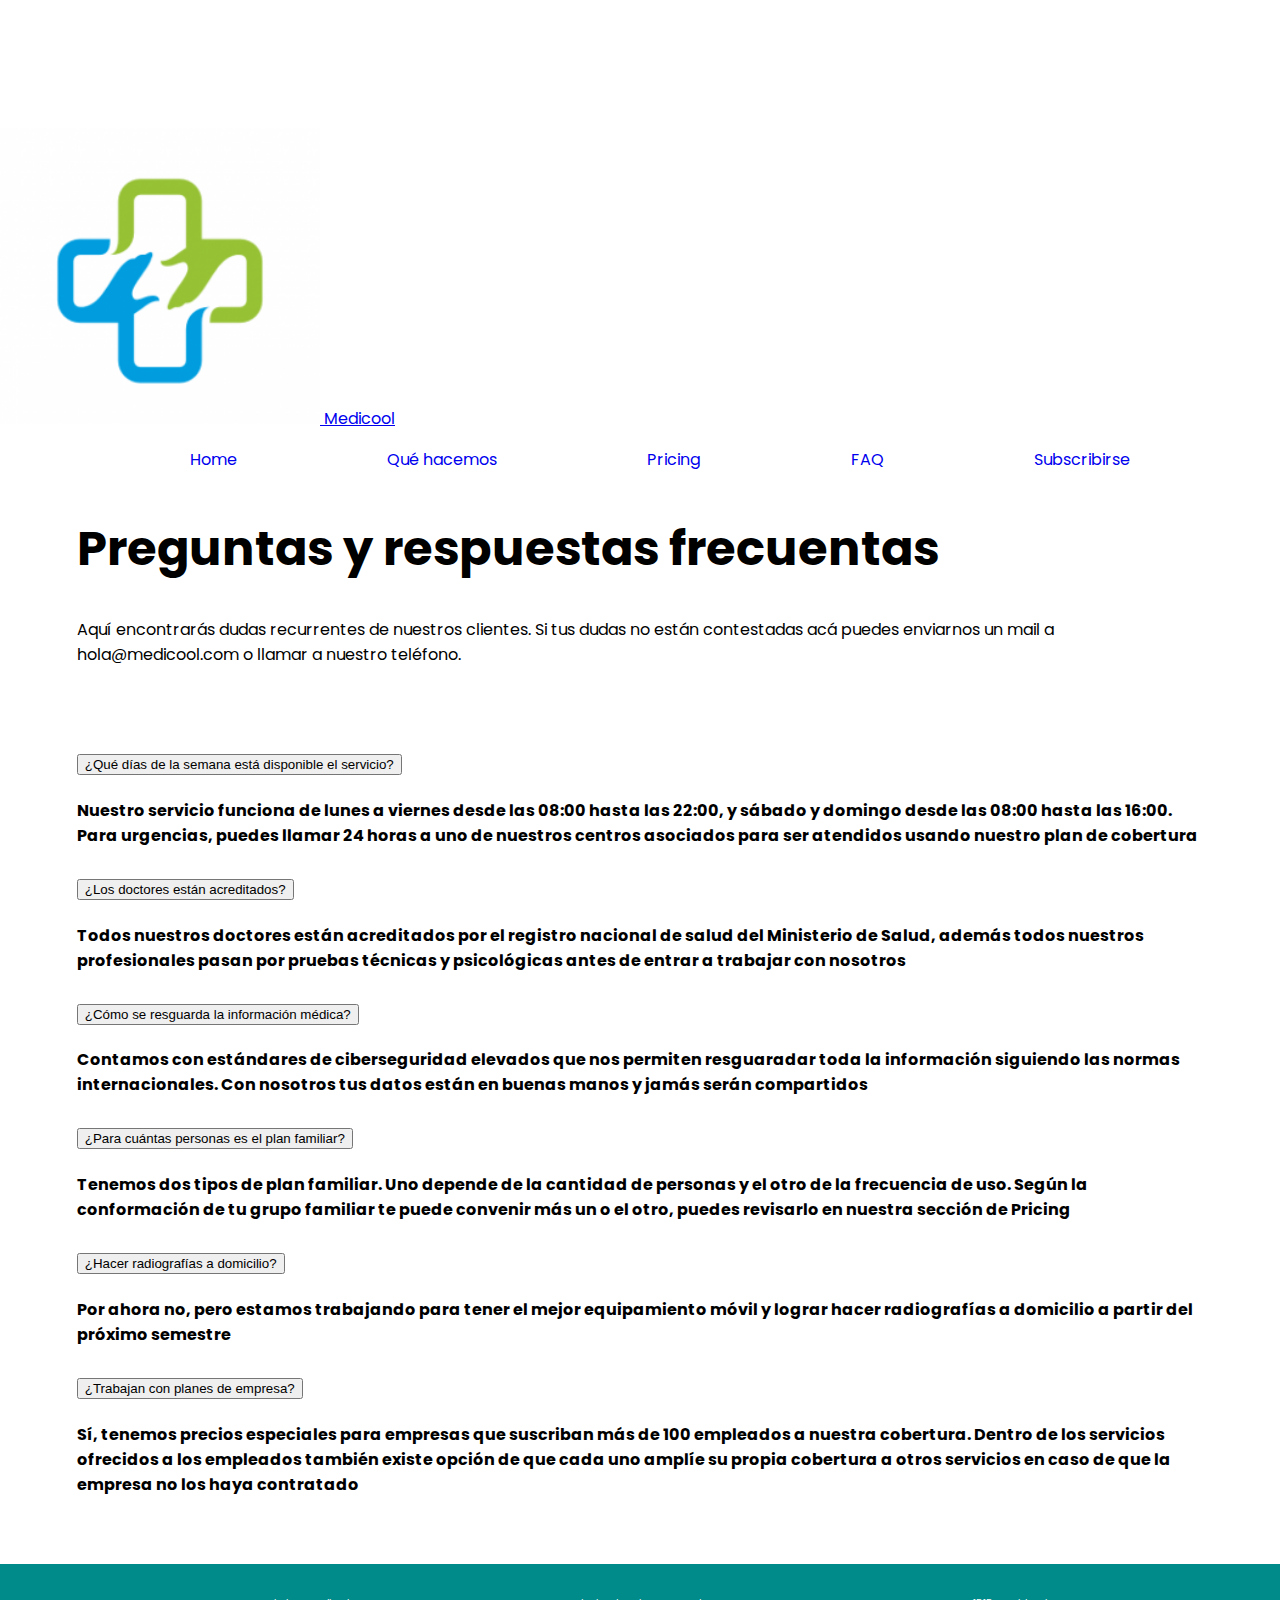
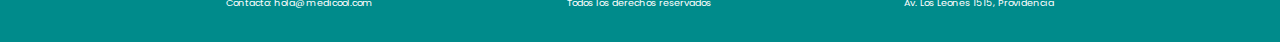
==== commit c032fc6b: "seo y ajustes finales" ====
--- a/sections/faq.html
+++ b/sections/faq.html
@@ -11,7 +11,10 @@
     <link href="https://unpkg.com/aos@2.3.1/dist/aos.css" rel="stylesheet">
     <script src="https://unpkg.com/aos@2.3.1/dist/aos.js"></script>  
     <link rel="stylesheet" href="../css/estilos.css">
-    <title>Medicool</title>
+    <meta name="keywords" content="preguntas y respuestas frecuentes, faq, preguntas, respuestas">
+    <meta name="description" content="Respuestas de las preguntas más frecuentes respecto a los servicios de Medicool">
+    <link rel="icon" href="../img/favicon.ico" type="ico" sizes="16px">
+    <title>Preguntas y respuestas frecuentes</title>
 </head>
 
 <body>
@@ -19,15 +22,10 @@
     <header>
         <nav class="navbar  navbar-expand-lg fixed-top">
             <div class="container">
-                <a class="navbar-brand" href="#">
+                <a class="navbar-brand" href="../index.html">
                     <img class="logotipo" src="../img/logo.png" alt="logo" class="d-inline-block align-text-top">
-                    Medicool
+                    <span> Medicool</span>
                 </a>
-
-                <button class="navbar-toggler" type="button" data-bs-toggle="collapse" data-bs-target="#navbarNav"
-                    aria-controls="navbarNav" aria-expanded="false" aria-label="Toggle navigation">
-                    <span class="navbar-toggler-icon"></span>
-                </button>
 
                 <ul class="collapse navbar-collapse navbar-nav nav-fill" id="navbarNav">
 
@@ -46,17 +44,21 @@
                     <li class="nav-item">
                         <a class="nav-link" href="signup.html">Subscribirse</a>
                     </li>
+                </ul>
 
-                </ul>
+
+                <button class="navbar-toggler" type="button" data-bs-toggle="collapse" data-bs-target="#navbarNav"
+                    aria-controls="navbarNav" aria-expanded="false" aria-label="Toggle navigation">
+                    <span class="navbar-toggler-icon"></span>
+                </button>
+
             </div>
         </nav>
     </header>
 
-
-
-
     <main class="container faqMargin">
         <h1>Preguntas y respuestas frecuentas</h1>
+        <p>Aquí encontrarás dudas recurrentes de nuestros clientes. Si tus dudas no están contestadas acá puedes enviarnos un mail a hola@medicool.com o llamar a nuestro teléfono.</p>
         <section class="faqs" >
             <div class="col">
                 <div class="row">
@@ -72,9 +74,9 @@
                                 </button>
                             </h2>
                             <div id="collapseOne" class="accordion-collapse collapse" aria-labelledby="headingOne">
-                                <div class="accordion-body">
-                                    Nuestro servicio funciona de lunes a a viernes desde las 08:00 hasta las 22:00 y sábado y domingo desde las 08:00 hasta las 16:00. Para urgencias, puedes llamar 24 horas a uno de nuestros centros asociados para ser atendidos usando nuestro plan de cobertura
-                                </div>
+                                <h3 class="accordion-body">
+                                    Nuestro servicio funciona de lunes a viernes desde las 08:00 hasta las 22:00, y sábado y domingo desde las 08:00 hasta las 16:00. Para urgencias, puedes llamar 24 horas a uno de nuestros centros asociados para ser atendidos usando nuestro plan de cobertura
+                                </h3>
                             </div>
                         </div>
 
@@ -87,9 +89,9 @@
                                 </button>
                             </h2>
                             <div id="collapseTwo" class="accordion-collapse collapse" aria-labelledby="headingTwo">
-                                <div class="accordion-body">
+                                <h3 class="accordion-body">
                                     Todos nuestros doctores están acreditados por el registro nacional de salud del Ministerio de Salud, además todos nuestros profesionales pasan por pruebas técnicas y psicológicas antes de entrar a trabajar con nosotros
-                                </div>
+                                </h3>
                             </div>
                         </div>
 
@@ -102,9 +104,9 @@
                                 </button>
                             </h2>
                             <div id="collapseThree" class="accordion-collapse collapse" aria-labelledby="headingThree">
-                                <div class="accordion-body">
+                                <h3 class="accordion-body">
                                     Contamos con estándares de ciberseguridad elevados que nos permiten resguaradar toda la información siguiendo las normas internacionales. Con nosotros tus datos están en buenas manos y jamás serán compartidos
-                                </div>
+                                </h3>
                             </div>
                         </div>
                     </div>
@@ -120,9 +122,9 @@
                                 </button>
                             </h2>
                             <div id="collapseFour" class="accordion-collapse collapse" aria-labelledby="headingFour">
-                                <div class="accordion-body">
+                                <h3 class="accordion-body">
                                     Tenemos dos tipos de plan familiar. Uno depende de la cantidad de personas y el otro de la frecuencia de uso. Según la conformación de tu grupo familiar te puede convenir más un o el otro, puedes revisarlo en nuestra sección de Pricing
-                                </div>
+                                </h3>
                             </div>
                         </div>
 
@@ -134,9 +136,9 @@
                                 </button>
                             </h2>
                             <div id="collapseFive" class="accordion-collapse collapse" aria-labelledby="headingFive">
-                                <div class="accordion-body">
+                                <h3 class="accordion-body">
                                     Por ahora no, pero estamos trabajando para tener el mejor equipamiento móvil y lograr hacer radiografías a domicilio a partir del próximo semestre
-                                </div>
+                                </h3>
                             </div>
                         </div>
                         <div class="accordion-item">
@@ -147,9 +149,9 @@
                                 </button>
                             </h2>
                             <div id="collapseSix" class="accordion-collapse collapse" aria-labelledby="headingSix">
-                                <div class="accordion-body">
+                                <h3 class="accordion-body">
                                     Sí, tenemos precios especiales para empresas que suscriban más de 100 empleados a nuestra cobertura. Dentro de los servicios ofrecidos a los empleados también existe opción de que cada uno amplíe su propia cobertura a otros servicios en caso de que la empresa no los haya contratado
-                                </div>
+                                </h3>
                             </div>
                         </div>
                     </div>
@@ -162,7 +164,7 @@
     </main>
 
     <footer>
-        <p>Contacto: hola@maqueta.com</p>
+        <p>Contacto: hola@medicool.com</p>
         <p>Todos los derechos reservados</p>
         <p>Av. Los Leones 1515, Providencia</p>
     </footer>
--- a/css/estilos.css
+++ b/css/estilos.css
@@ -17,7 +17,20 @@
 
 nav {
   background-color: white;
+  /* ajustar tamaño del logo del nav */
   /* flex sobre la lista */
+}
+nav .logotipo {
+  width: 3.3m;
+  height: 3.2em;
+}
+nav a span {
+  display: none;
+}
+nav .navbar-toggler {
+  padding: 0;
+  border: medium;
+  opacity: 0.5;
 }
 nav ul {
   display: flex;
@@ -38,51 +51,54 @@
   text-decoration: none;
 }
 
-/* ajustar tamaño del logo del nav */
-.logotipo {
-  width: 20%;
-  height: 20%;
-}
-
 footer {
   background-color: darkcyan;
   color: white;
   margin-top: 4%;
   padding: 2.5%;
   display: flex;
-  flex-direction: row;
-  justify-content: space-evenly;
+  flex-direction: column;
+  justify-content: space-around;
   align-items: center;
+  font-size: 0.6em;
 }
 
 /* MEDIA QUERIES */
-@media (max-width: 576px) {
+@media (min-width: 380px) {
   footer {
     display: flex;
-    flex-direction: column;
-    justify-content: space-around;
-    font-size: 0.6em;
+    flex-direction: row;
+    justify-content: space-evenly;
+    align-items: center;
+  }
+  nav {
+    /* ajustar tamaño del logo del nav */
+  }
+  nav a span {
+    display: initial;
+  }
+  nav .logotipo {
+    width: 25%;
+    height: 25%;
   }
 }
 /* INDEX / HOME */
 /* nombrando áreas para el grid del home*/
-/* grid sobre el home */
+.navbar > .container {
+  flex-wrap: nowrap;
+}
+
 .home {
+  margin: 6rem 5% 0 5%;
   display: grid;
-  grid-template-areas: "intro features" "intro features";
-  margin: 0 10% 0 10%;
-  gap: 10%;
-  height: auto;
+  grid-template-areas: "intro" "features";
+  gap: 7%;
 }
 .home .intro {
-  width: 2fr;
-  display: flex;
-  flex-direction: column;
-  justify-content: space-around;
   grid-area: intro;
 }
 .home .intro h1 {
-  font-size: 3em;
+  font-size: 1.5em;
   /* animación del span */
 }
 .home .intro h1 .rotator:before {
@@ -126,86 +142,100 @@
   }
 }
 .home .intro .bajadaHome {
-  font-size: 1.5em;
+  font-size: 1em;
   margin-bottom: 1em;
   color: rgb(36, 36, 36);
 }
 .home .intro .botonSub {
-  font-size: 1.5em;
-  background-color: darkcyan;
-  color: white;
+  font-size: 1em;
   width: -webkit-fit-content;
   width: -moz-fit-content;
   width: fit-content;
+  background-color: darkcyan;
+  color: white;
+  width: fit-content;
   border: none;
 }
 .home .featuresList {
-  width: 2fr;
-  display: flex;
-  flex-direction: column;
-  justify-content: space-around;
+  text-align: center;
+  margin-bottom: 3rem;
   grid-area: features;
-  /* estilos de los features del home */
 }
 .home .featuresList .featureTitle {
-  margin: 0px;
-  font-size: 1.5em;
+  font-size: 1em;
+  -webkit-text-decoration: underline solid 2px transparent;
+          text-decoration: underline solid 2px transparent;
+  transition: -webkit-text-decoration-color 0.5s ease-in;
+  transition: text-decoration-color 0.5s ease-in;
+  transition: text-decoration-color 0.5s ease-in, -webkit-text-decoration-color 0.5s ease-in;
+}
+.home .featuresList .featureTitle:hover {
+  -webkit-text-decoration-color: darkcyan;
+          text-decoration-color: darkcyan;
 }
 .home .featuresList .featureParr {
-  margin-top: 5%;
-  margin-bottom: 15%;
-  font-size: 1em;
+  margin-top: 2%;
+  margin-bottom: 3rem;
+  font-size: 0.75em;
+  padding: 0 2rem 0 2rem;
+  text-align: justify;
   color: rgb(36, 36, 36);
 }
 
-@media (max-width: 576px) {
-  .navbar > .container {
-    flex-wrap: nowrap;
-  }
+@media (min-width: 576px) {
+  /* grid sobre el home */
   .home {
-    margin: 6rem 5% 0 5%;
     display: grid;
-    grid-template-areas: "intro" "features";
-    gap: 7%;
+    grid-template-areas: "intro features" "intro features";
+    margin: 3rem 5% 0 5%;
+    gap: 10%;
+    height: auto;
+  }
+  .home .intro {
+    width: 2fr;
+    display: flex;
+    flex-direction: column;
+    justify-content: space-around;
   }
   .home .intro h1 {
-    font-size: 1.5em;
+    font-size: 3em;
   }
   .home .intro .bajadaHome {
+    font-size: 1.5em;
+  }
+  .home .intro .botonSub {
+    font-size: 1.5em;
+  }
+  .home .featuresList {
+    width: 2fr;
+    display: flex;
+    flex-direction: column;
+    justify-content: space-around;
+    margin-top: 1rem;
+    /* estilos de los features del home */
+  }
+  .home .featuresList .featureTitle {
+    margin: 0px;
+    font-size: 1.5em;
+  }
+  .home .featuresList .featureParr {
+    margin-top: 5%;
+    margin-bottom: 15%;
     font-size: 1em;
-  }
-  .home .intro .botonSub {
-    font-size: 1em;
-    width: -webkit-fit-content;
-    width: -moz-fit-content;
-    width: fit-content;
-  }
-  .home .featuresList {
-    text-align: center;
-    margin-bottom: 3rem;
-  }
-  .home .featuresList .featureTitle {
-    font-size: 1em;
-  }
-  .home .featuresList .featureParr {
-    margin-top: 2%;
-    font-size: 0.75em;
-    padding: 0 3rem 0 3rem;
-    text-align: justify;
-  }
-}
-@media (min-width: 576px) and (max-width: 1024px) {
-  .navbar > .container {
-    flex-wrap: nowrap;
-  }
-  .home {
-    margin: 3rem 5% 0 5%;
   }
 }
 /* FAQS */
 .faqMargin {
   padding-left: 6%;
   padding-right: 6%;
+}
+.faqMargin h1 {
+  margin-bottom: 2rem;
+  margin-top: 2rem;
+  font-size: 1.5em;
+}
+.faqMargin p {
+  font-size: 1em;
 }
 .faqMargin .faqs {
   display: flex;
@@ -214,13 +244,13 @@
   justify-content: space-around;
   margin-top: 5%;
 }
-.faqMargin .faqs h1 {
-  font-size: 3em;
-}
 
 .accordion-item h2 button {
   color: black;
 }
+.accordion-item h3 {
+  font-size: 1em;
+}
 
 .accordion-button {
   color: black;
@@ -235,19 +265,41 @@
   border-color: darkcyan;
 }
 
+@media (min-width: 380px) {
+  .faqMargin h1 {
+    margin-top: 0;
+  }
+  .faqMargin p {
+    margin-bottom: 4rem;
+  }
+}
+@media (min-width: 768px) {
+  .faqMargin h1 {
+    font-size: 3em;
+  }
+  .faqMargin p {
+    margin-bottom: 3rem;
+  }
+}
 /* SIGN UP */
 .signup {
   width: 70%;
+  margin-top: 20%;
 }
 .signup h1 {
-  font-size: 3em;
+  font-size: 1.5em;
+}
+.signup h2 {
+  font-size: 1em;
 }
 .signup .register {
   background-color: darkcyan;
   color: white;
   font-size: 1em;
   border: none;
-  width: 25%;
+  width: -webkit-fit-content;
+  width: -moz-fit-content;
+  width: fit-content;
 }
 .signup .boton-formulario {
   border: solid 2px darkcyan;
@@ -255,46 +307,72 @@
   width: auto;
 }
 
-@media (max-width: 690px) {
+@media (min-width: 690px) {
   .signup {
-    margin-top: 3rem;
+    margin-top: 10%;
   }
   .signup h1 {
-    font-size: 1.5em;
+    font-size: 3em;
+  }
+  .signup h2 {
+    font-size: 1.5em;
+  }
+}
+@media (min-width: 920px) {
+  .signup {
+    margin-top: 5%;
   }
 }
 /* PRECIOS */
+.precios {
+  margin-top: 4rem;
+}
 .precios h1 {
-  font-size: 3em;
+  font-size: 1.5em;
+}
+.precios h2 {
+  font-size: 1em;
 }
 .precios p {
-  font-size: 1.5em;
-}
-.precios .precios-box {
-  background-color: darkcyan;
-  color: white;
+  font-size: 1em;
+}
+.precios .precios-boxx, .precios .precios-box {
+  background-color: darkcyan;
+  color: white;
+  border: 0;
+}
+.precios .precios-box:hover {
+  background-color: yellowgreen;
+  color: white;
+  border: 2px solid white;
 }
 .precios .precios-text {
   font-size: 1.5em;
 }
 
-@media (max-width: 980px) {
-  .precios {
-    margin-top: 3rem;
+@media (min-width: 768px) {
+  .precios h1 {
+    font-size: 3em;
+  }
+  .precios h2 {
+    font-size: 1.5em;
   }
 }
 /* QUÉ HACEMOS, FEATURES */
+.features {
+  margin-top: 4rem;
+}
 .features h1 {
-  font-size: 3em;
+  font-size: 1.5em;
 }
 .features .mb-5 {
-  font-size: 1.5em;
+  font-size: 1em;
 }
 .features .featureBox {
   border-radius: 10px;
 }
 .features .featureBox img {
-  display: none;
+  opacity: 0.5;
 }
 .features .featureBox .card-body .btn {
   background-color: darkcyan;
@@ -306,23 +384,25 @@
   margin-top: 1rem;
 }
 .features .featureBox:hover {
-  transform: scale(1.1);
+  transform: scale(1.05);
   transition-property: all;
-  transition-duration: 0.2s;
+  transition-duration: 0.5s;
   border: 2px solid darkcyan;
 }
 .features .featureBox:hover img {
-  display: initial;
-}
-
-@media (max-width: 720px) {
+  opacity: 1;
+}
+
+@media (min-width: 420px) {
+  .features h1 {
+    font-size: 3em;
+  }
+  .features .mb-5 {
+    font-size: 1.5em;
+  }
+}
+@media (min-width: 920px) {
   .features {
-    margin-top: 3rem;
-  }
-  .features h1 {
-    font-size: 1.5em;
-  }
-  .features .mb-5 {
-    font-size: 1em;
+    margin-top: 2rem;
   }
 }/*# sourceMappingURL=estilos.css.map */